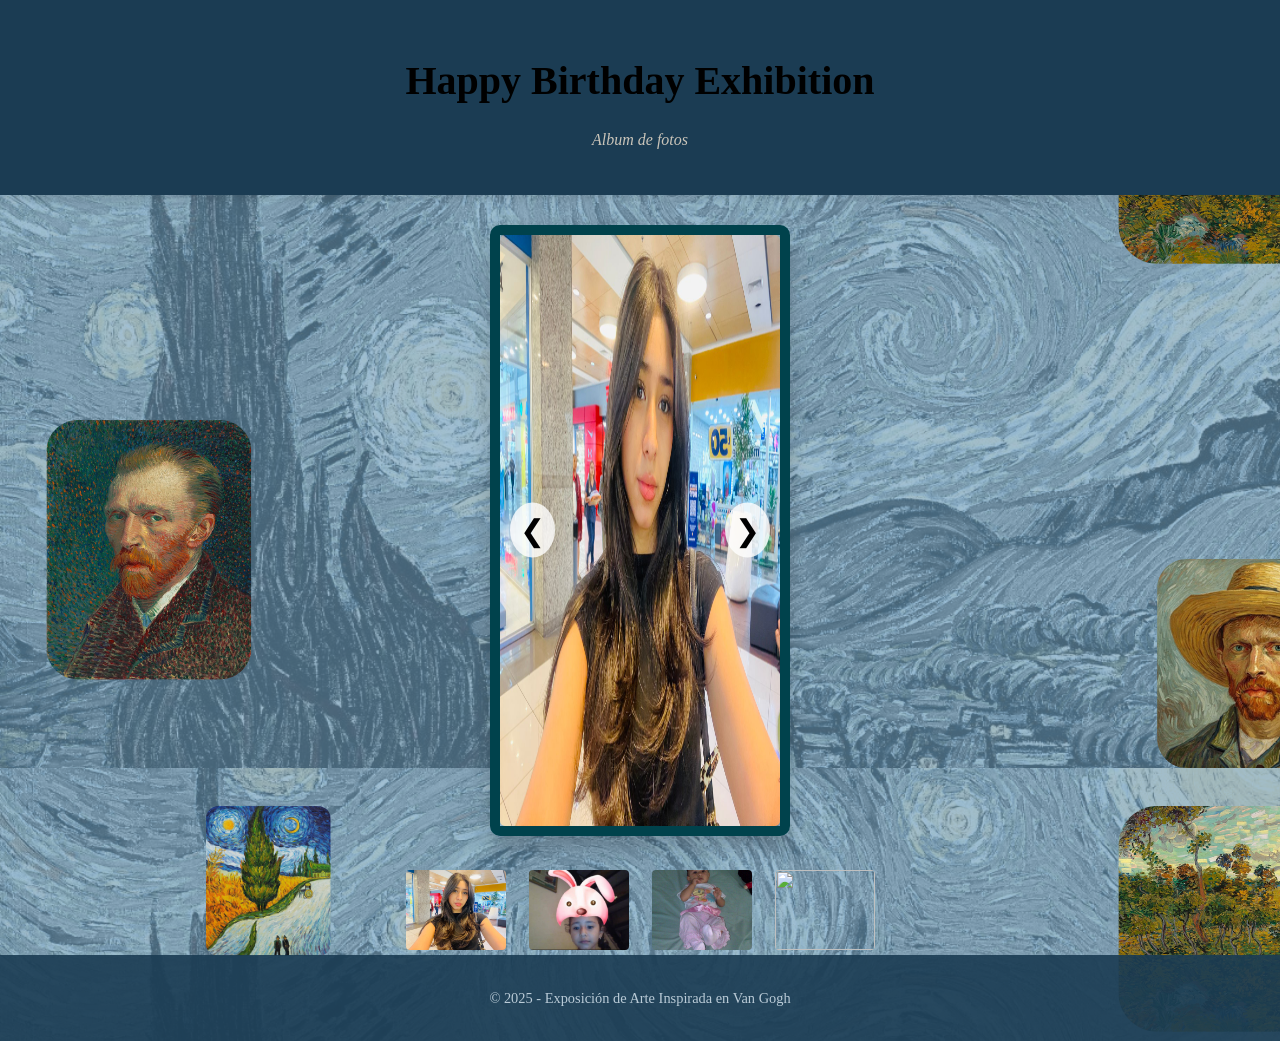
==== gimf.html @ 11e7e3ec "Add files via upload" ====
<!DOCTYPE html>
<html lang="es">
<head>
  <meta charset="UTF-8">
  <title>Galería de Arte Deslizante</title>
  <link rel="stylesheet" href="style3.css">
</head>
<body>

</script>

  <header>
    <h1>Happy Birthday  Exhibition</h1>
    <p class="subtitulo">Album de fotos </p>
  </header>

  <main>
    <div class="galeria">
      <div class="contenedor-slider">
        <div class="slider" id="slider">
          <img src="foto1.jpeg" alt="Obra 1">
          <img src="foto2.jpeg" alt="Obra 2">
          <img src="foto3.jpeg" alt="Obra 3">
          <img src="foto4.jpeg" alt="Obra 4">
        </div>
        <button class="flecha izquierda" onclick="moverSlider(-1)">&#10094;</button>
        <button class="flecha derecha" onclick="moverSlider(1)">&#10095;</button>
      </div>

    </div>

      <div class="miniaturas">
        <img src="foto1.jpeg" onclick="irAImagen(0)">
        <img src="foto2.jpeg" onclick="irAImagen(1)">
        <img src="foto3.jpeg" onclick="irAImagen(2)">
        <img src="foto4.jpeg" onclick="irAImagen(3)">
      </div>
    </div>
  </main>

  <footer>
    <p>© 2025 - Exposición de Arte Inspirada en Van Gogh</p>
  </footer>

  <script src="scrip3.js"></script>
</body>
</html>
---- style3.css ----
body {
  margin: 0;
  font-family: 'Playfair Display', serif;
  background-image: url(fondo.png);
  color: #2e2b26;
  text-align: center;
}

header {
  padding: 30px 0;
  background-color: #1b3c53;
  box-shadow: 0 4px 10px rgba(0,0,0,0.1);
}

h1 {
  font-size: 2.5em;
  color: #000000;
}

.subtitulo {
  font-style: italic;
  color: #c9c4b9;
}

.galeria {
  margin: 30px auto;
  width: 30%;
  max-width: 300px;
}

.contenedor-slider {
  position: relative;
  overflow: hidden;
  border: 10px solid rgb(0, 66, 76);
  border-radius: 10px;
  box-shadow: 0 10px 20px rgba(0,0,0,0.2);
}

.slider {
  display: flex;
  transition: transform 0.8s ease-in-out;
}

.slider img {
  width: 100%;
  flex-shrink: 0;
  height: auto;
  border-radius: 5px;
}

.flecha {
  position: absolute;
  top: 50%;
  transform: translateY(-50%);
  background-color: rgba(255,255,255,0.8);
  border: none;
  font-size: 30px;
  cursor: pointer;
  padding: 10px;
  border-radius: 50%;
  transition: 0.3s;
}

.flecha:hover {
  background-color: rgb(2, 21, 54);
  color: rgb(255, 255, 255);
}

.flecha.izquierda {
  left: 10px;
}

.flecha.derecha {
  right: 10px;
}

.miniaturas {
  display: flex;
  justify-content: center;
  gap: 15px;
  flex-wrap: wrap;

}

.miniaturas img {
  width: 100px;
  height: 80px;
  object-fit: cover;
  border: 4px solid transparent;
  border-radius: 8px;
  cursor: pointer;
  transition: 0.3s;
}

.miniaturas img:hover {
  border: 4px solid gold;
  transform: scale(1.05);
}

/*.feliz-cumple {
  margin-top: 60px;
  padding: 20px 20px;
   background: linear-gradient(to bottom, #fff8e7, #f0e4c3);
  border-top: 5px solid rgba(255, 217, 0, 0.701);
  border-bottom: 5px solid gold;
  box-shadow: 0 10px 15px rgba(0,0,0,0.1);
}

.feliz-cumple h2 {
  font-size: 3em;
  color: #b48a00;
  text-shadow: 2px 2px 5px rgba(0,0,0,0.2);
  margin-bottom: 10px;
}

.feliz-cumple p {
  font-size: 1.2em;
  color: #5a4c30;
  font-style: italic;
}
  */


footer {
  margin-top: 1px;
  background :#1b3c53e7;
  padding: 20px;
  font-size: 0.9em;
  color:#bacbd7 ;
}
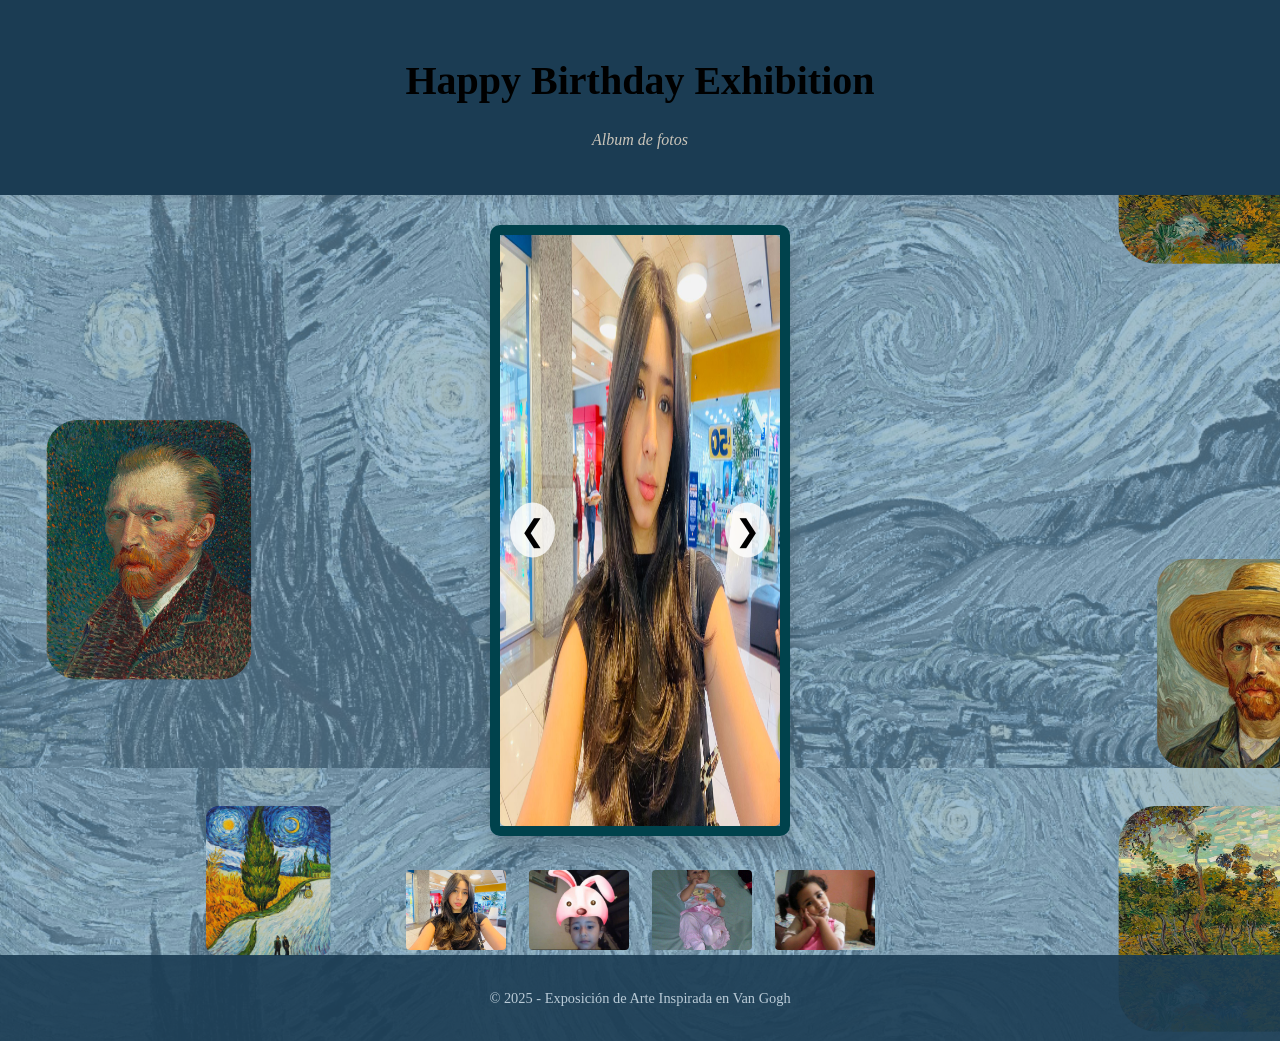
==== commit fa264dc0: "Fix image source in gallery and update HTML structure" ====
--- a/gimf.html
+++ b/gimf.html
@@ -21,7 +21,7 @@
           <img src="foto1.jpeg" alt="Obra 1">
           <img src="foto2.jpeg" alt="Obra 2">
           <img src="foto3.jpeg" alt="Obra 3">
-          <img src="foto4.jpeg" alt="Obra 4">
+          <img src="foto5.jpeg" alt="Obra 4">
         </div>
         <button class="flecha izquierda" onclick="moverSlider(-1)">&#10094;</button>
         <button class="flecha derecha" onclick="moverSlider(1)">&#10095;</button>
@@ -33,7 +33,7 @@
         <img src="foto1.jpeg" onclick="irAImagen(0)">
         <img src="foto2.jpeg" onclick="irAImagen(1)">
         <img src="foto3.jpeg" onclick="irAImagen(2)">
-        <img src="foto4.jpeg" onclick="irAImagen(3)">
+        <img src="foto5.jpeg" onclick="irAImagen(3)">
       </div>
     </div>
   </main>
@@ -45,3 +45,4 @@
   <script src="scrip3.js"></script>
 </body>
 </html>
+
